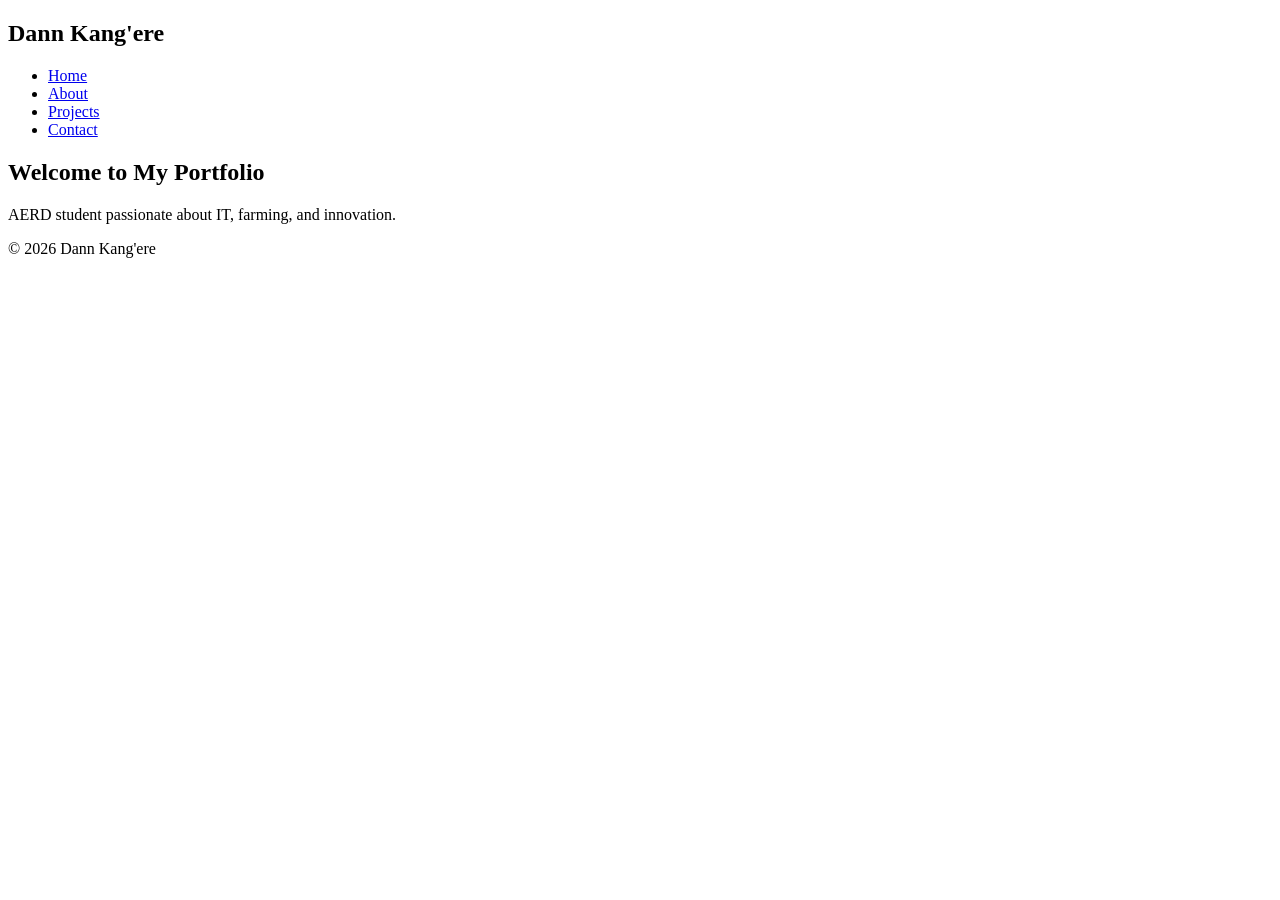
==== index.html @ a86090b1 "index.html" ====
<!DOCTYPE html>
<html lang="en">
<head>
  <meta charset="UTF-8">
  <title>Dann Kang'ere | Portfolio</title>
  <link rel="stylesheet" href="style.css">
</head>
<body>
  <header>
    <nav>
      <h1>Dann Kang'ere</h1>
      <ul>
        <li><a href="index.html">Home</a></li>
        <li><a href="about.html">About</a></li>
        <li><a href="projects.html">Projects</a></li>
        <li><a href="contact.html">Contact</a></li>
      </ul>
    </nav>
  </header>

  <section class="hero">
    <h2>Welcome to My Portfolio</h2>
    <p>AERD student passionate about IT, farming, and innovation.</p>
  </section>

  <footer>
    <p>&copy; 2026 Dann Kang'ere</p>
  </footer>
</body>
</html>
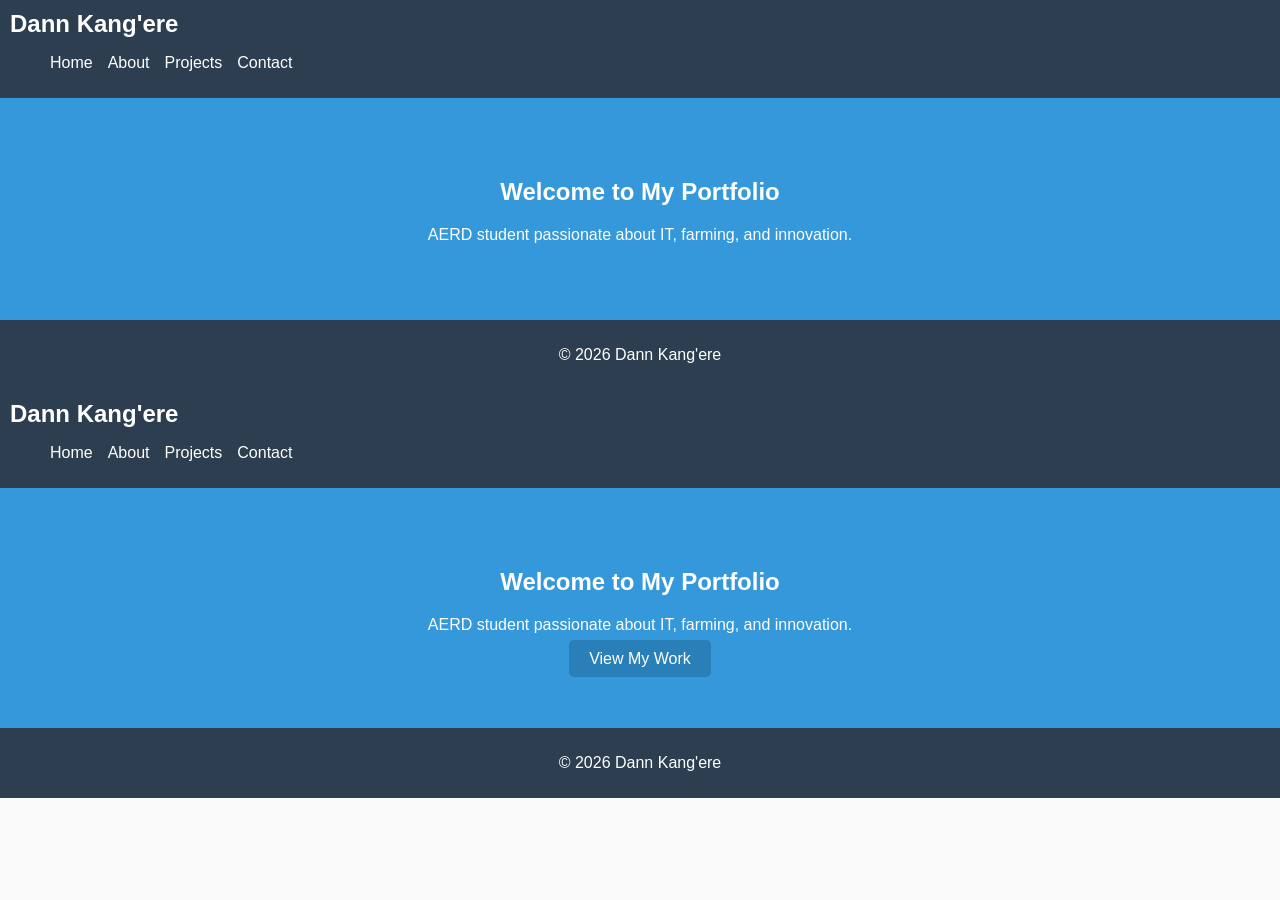
==== commit 67102b22: "index.html" ====
--- a/index.html
+++ b/index.html
@@ -28,3 +28,34 @@
   </footer>
 </body>
 </html>
+<!DOCTYPE html>
+<html lang="en">
+<head>
+  <meta charset="UTF-8">
+  <title>Dann Kang'ere | Portfolio</title>
+  <link rel="stylesheet" href="style.css">
+</head>
+<body>
+  <header>
+    <nav>
+      <h1>Dann Kang'ere</h1>
+      <ul>
+        <li><a href="index.html">Home</a></li>
+        <li><a href="about.html">About</a></li>
+        <li><a href="projects.html">Projects</a></li>
+        <li><a href="contact.html">Contact</a></li>
+      </ul>
+    </nav>
+  </header>
+
+  <section class="hero">
+    <h2>Welcome to My Portfolio</h2>
+    <p>AERD student passionate about IT, farming, and innovation.</p>
+    <a href="projects.html" class="btn">View My Work</a>
+  </section>
+
+  <footer>
+    <p>&copy; 2026 Dann Kang'ere</p>
+  </footer>
+</body>
+</html>
--- a/style.css
+++ b/style.css
@@ -0,0 +1,142 @@
+body {
+  font-family: Arial, sans-serif;
+  margin: 0;
+  background: #f9f9f9;
+  color: #333;
+}
+
+header {
+  background: #2c3e50;
+  padding: 10px;
+}
+
+header h1 {
+  color: #fff;
+  margin: 0;
+}
+
+nav ul {
+  list-style: none;
+  display: flex;
+  gap: 15px;
+}
+
+nav ul li a {
+  color: #fff;
+  text-decoration: none;
+}
+
+.hero {
+  text-align: center;
+  padding: 50px;
+  background: #3498db;
+  color: white;
+}
+
+section {
+  padding: 20px;
+}
+
+footer {
+  text-align: center;
+  padding: 10px;
+  background: #2c3e50;
+  color: white;
+}
+body {
+  font-family: Arial, sans-serif;
+  margin: 0;
+  background: #f9f9f9;
+  color: #333;
+}
+
+header {
+  background: #2c3e50;
+  padding: 10px;
+}
+
+header h1 {
+  color: #fff;
+  margin: 0;
+}
+
+nav ul {
+  list-style: none;
+  display: flex;
+  gap: 15px;
+}
+
+nav ul li a {
+  color: #fff;
+  text-decoration: none;
+}
+
+.hero {
+  text-align: center;
+  padding: 60px;
+  background: #3498db;
+  color: white;
+}
+
+.btn {
+  background: #2980b9;
+  color: white;
+  padding: 10px 20px;
+  text-decoration: none;
+  border-radius: 5px;
+}
+.btn:hover {
+  background: #1f6391;
+}
+
+section {
+  padding: 20px;
+}
+
+.project-card {
+  background: white;
+  padding: 20px;
+  margin: 15px 0;
+  box-shadow: 0 2px 5px rgba(0,0,0,0.1);
+}
+
+.skill {
+  margin: 10px 0;
+}
+.progress {
+  background: #eee;
+  border-radius: 5px;
+  overflow: hidden;
+}
+.bar {
+  background: #3498db;
+  height: 10px;
+}
+
+form {
+  display: flex;
+  flex-direction: column;
+  gap: 10px;
+}
+form input, form textarea {
+  padding: 10px;
+  border: 1px solid #ccc;
+  border-radius: 5px;
+}
+form button {
+  background: #3498db;
+  color: white;
+  padding: 10px;
+  border: none;
+  border-radius: 5px;
+}
+form button:hover {
+  background: #2980b9;
+}
+
+footer {
+  text-align: center;
+  padding: 10px;
+  background: #2c3e50;
+  color: white;
+}
--- a/style.css
+++ b/style.css
@@ -0,0 +1,142 @@
+body {
+  font-family: Arial, sans-serif;
+  margin: 0;
+  background: #f9f9f9;
+  color: #333;
+}
+
+header {
+  background: #2c3e50;
+  padding: 10px;
+}
+
+header h1 {
+  color: #fff;
+  margin: 0;
+}
+
+nav ul {
+  list-style: none;
+  display: flex;
+  gap: 15px;
+}
+
+nav ul li a {
+  color: #fff;
+  text-decoration: none;
+}
+
+.hero {
+  text-align: center;
+  padding: 50px;
+  background: #3498db;
+  color: white;
+}
+
+section {
+  padding: 20px;
+}
+
+footer {
+  text-align: center;
+  padding: 10px;
+  background: #2c3e50;
+  color: white;
+}
+body {
+  font-family: Arial, sans-serif;
+  margin: 0;
+  background: #f9f9f9;
+  color: #333;
+}
+
+header {
+  background: #2c3e50;
+  padding: 10px;
+}
+
+header h1 {
+  color: #fff;
+  margin: 0;
+}
+
+nav ul {
+  list-style: none;
+  display: flex;
+  gap: 15px;
+}
+
+nav ul li a {
+  color: #fff;
+  text-decoration: none;
+}
+
+.hero {
+  text-align: center;
+  padding: 60px;
+  background: #3498db;
+  color: white;
+}
+
+.btn {
+  background: #2980b9;
+  color: white;
+  padding: 10px 20px;
+  text-decoration: none;
+  border-radius: 5px;
+}
+.btn:hover {
+  background: #1f6391;
+}
+
+section {
+  padding: 20px;
+}
+
+.project-card {
+  background: white;
+  padding: 20px;
+  margin: 15px 0;
+  box-shadow: 0 2px 5px rgba(0,0,0,0.1);
+}
+
+.skill {
+  margin: 10px 0;
+}
+.progress {
+  background: #eee;
+  border-radius: 5px;
+  overflow: hidden;
+}
+.bar {
+  background: #3498db;
+  height: 10px;
+}
+
+form {
+  display: flex;
+  flex-direction: column;
+  gap: 10px;
+}
+form input, form textarea {
+  padding: 10px;
+  border: 1px solid #ccc;
+  border-radius: 5px;
+}
+form button {
+  background: #3498db;
+  color: white;
+  padding: 10px;
+  border: none;
+  border-radius: 5px;
+}
+form button:hover {
+  background: #2980b9;
+}
+
+footer {
+  text-align: center;
+  padding: 10px;
+  background: #2c3e50;
+  color: white;
+}
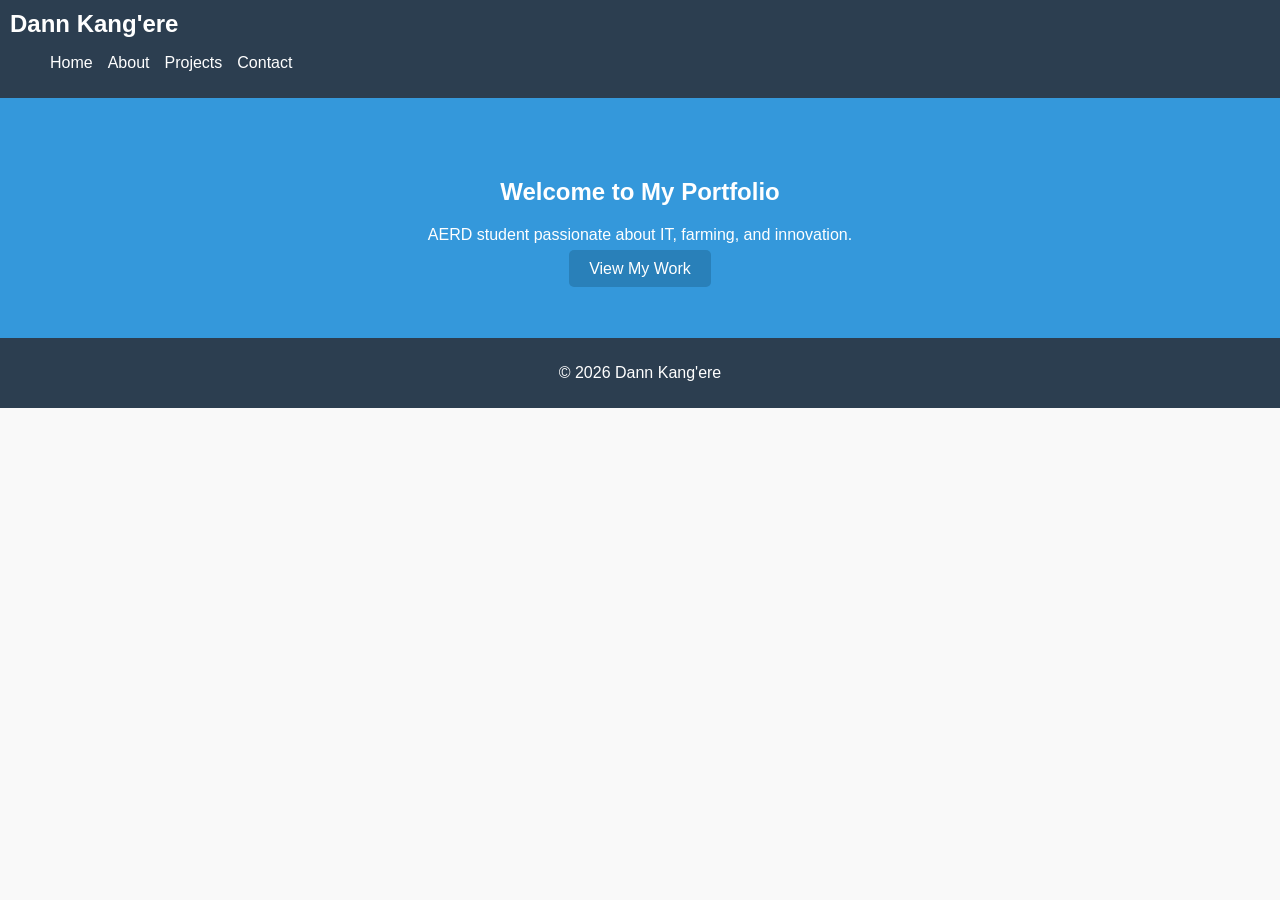
==== commit 23e0a922: "index.html" ====
--- a/index.html
+++ b/index.html
@@ -1,33 +1,3 @@
-<!DOCTYPE html>
-<html lang="en">
-<head>
-  <meta charset="UTF-8">
-  <title>Dann Kang'ere | Portfolio</title>
-  <link rel="stylesheet" href="style.css">
-</head>
-<body>
-  <header>
-    <nav>
-      <h1>Dann Kang'ere</h1>
-      <ul>
-        <li><a href="index.html">Home</a></li>
-        <li><a href="about.html">About</a></li>
-        <li><a href="projects.html">Projects</a></li>
-        <li><a href="contact.html">Contact</a></li>
-      </ul>
-    </nav>
-  </header>
-
-  <section class="hero">
-    <h2>Welcome to My Portfolio</h2>
-    <p>AERD student passionate about IT, farming, and innovation.</p>
-  </section>
-
-  <footer>
-    <p>&copy; 2026 Dann Kang'ere</p>
-  </footer>
-</body>
-</html>
 <!DOCTYPE html>
 <html lang="en">
 <head>
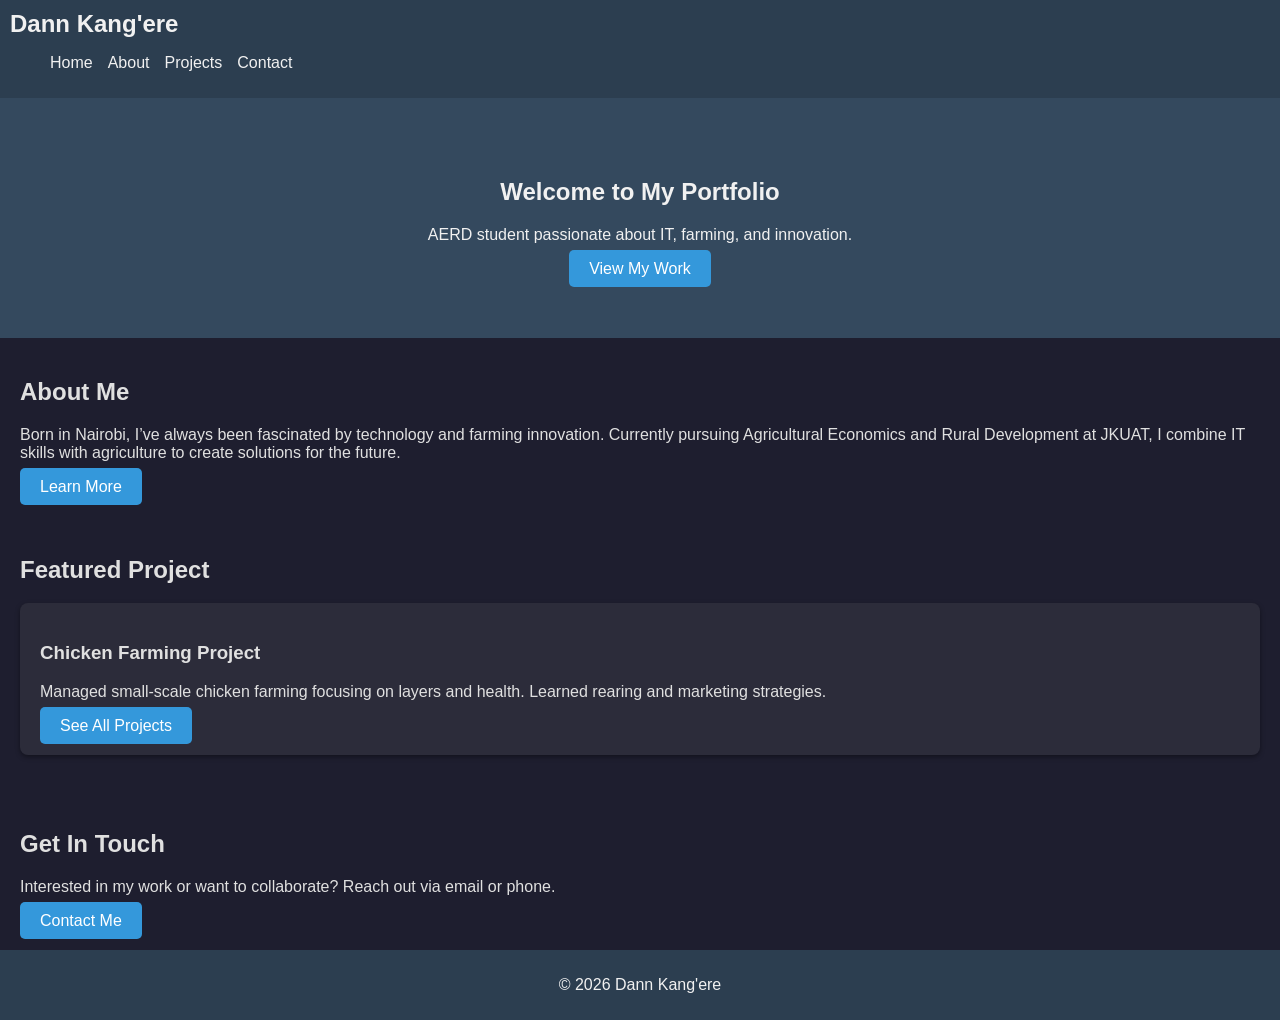
==== commit 513f7571: "index.html" ====
--- a/index.html
+++ b/index.html
@@ -18,10 +18,35 @@
     </nav>
   </header>
 
+  <!-- Hero Section -->
   <section class="hero">
     <h2>Welcome to My Portfolio</h2>
     <p>AERD student passionate about IT, farming, and innovation.</p>
     <a href="projects.html" class="btn">View My Work</a>
+  </section>
+
+  <!-- About Preview -->
+  <section class="preview">
+    <h2>About Me</h2>
+    <p>Born in Nairobi, I’ve always been fascinated by technology and farming innovation. Currently pursuing Agricultural Economics and Rural Development at JKUAT, I combine IT skills with agriculture to create solutions for the future.</p>
+    <a href="about.html" class="btn">Learn More</a>
+  </section>
+
+  <!-- Projects Preview -->
+  <section class="preview">
+    <h2>Featured Project</h2>
+    <div class="project-card">
+      <h3>Chicken Farming Project</h3>
+      <p>Managed small-scale chicken farming focusing on layers and health. Learned rearing and marketing strategies.</p>
+      <a href="projects.html" class="btn">See All Projects</a>
+    </div>
+  </section>
+
+  <!-- Contact Call-to-Action -->
+  <section class="preview">
+    <h2>Get In Touch</h2>
+    <p>Interested in my work or want to collaborate? Reach out via email or phone.</p>
+    <a href="contact.html" class="btn">Contact Me</a>
   </section>
 
   <footer>
--- a/style.css
+++ b/style.css
@@ -140,3 +140,120 @@
   background: #2c3e50;
   color: white;
 }
+body {
+  font-family: Arial, sans-serif;
+  margin: 0;
+  background: #1e1e2f; /* dark gray-blue background */
+  color: #e0e0e0;       /* light text for contrast */
+}
+
+header {
+  background: #2c3e50;  /* deep navy */
+  padding: 10px;
+}
+
+header h1 {
+  color: #f1f1f1;
+  margin: 0;
+}
+
+nav ul {
+  list-style: none;
+  display: flex;
+  gap: 15px;
+}
+
+nav ul li a {
+  color: #f1f1f1;
+  text-decoration: none;
+}
+nav ul li a:hover {
+  color: #3498db; /* highlight on hover */
+}
+
+.hero {
+  text-align: center;
+  padding: 60px;
+  background: #34495e; /* slightly lighter navy */
+  color: #f1f1f1;
+}
+
+.btn {
+  background: #3498db;
+  color: white;
+  padding: 10px 20px;
+  text-decoration: none;
+  border-radius: 5px;
+}
+.btn:hover {
+  background: #2980b9;
+}
+
+section {
+  padding: 20px;
+}
+
+.project-card {
+  background: #2c2c3a; /* dark card background */
+  padding: 20px;
+  margin: 15px 0;
+  border-radius: 8px;
+  box-shadow: 0 2px 5px rgba(0,0,0,0.4);
+}
+
+.skill {
+  margin: 10px 0;
+}
+.progress {
+  background: #444;
+  border-radius: 5px;
+  overflow: hidden;
+}
+.bar {
+  background: #3498db;
+  height: 10px;
+}
+
+form {
+  display: flex;
+  flex-direction: column;
+  gap: 10px;
+}
+form input, form textarea {
+  padding: 10px;
+  border: 1px solid #555;
+  border-radius: 5px;
+  background: #2c2c3a;
+  color: #f1f1f1;
+}
+form button {
+  background: #3498db;
+  color: white;
+  padding: 10px;
+  border: none;
+  border-radius: 5px;
+}
+form button:hover {
+  background: #2980b9;
+}
+
+footer {
+  text-align: center;
+  padding: 10px;
+  background: #2c3e50;
+  color: #f1f1f1;
+}
+table {
+  width: 100%;
+  border-collapse: collapse;
+  margin-top: 10px;
+}
+table th, table td {
+  border: 1px solid #555;
+  padding: 8px;
+  text-align: left;
+}
+table th {
+  background: #34495e;
+  color: #f1f1f1;
+}
